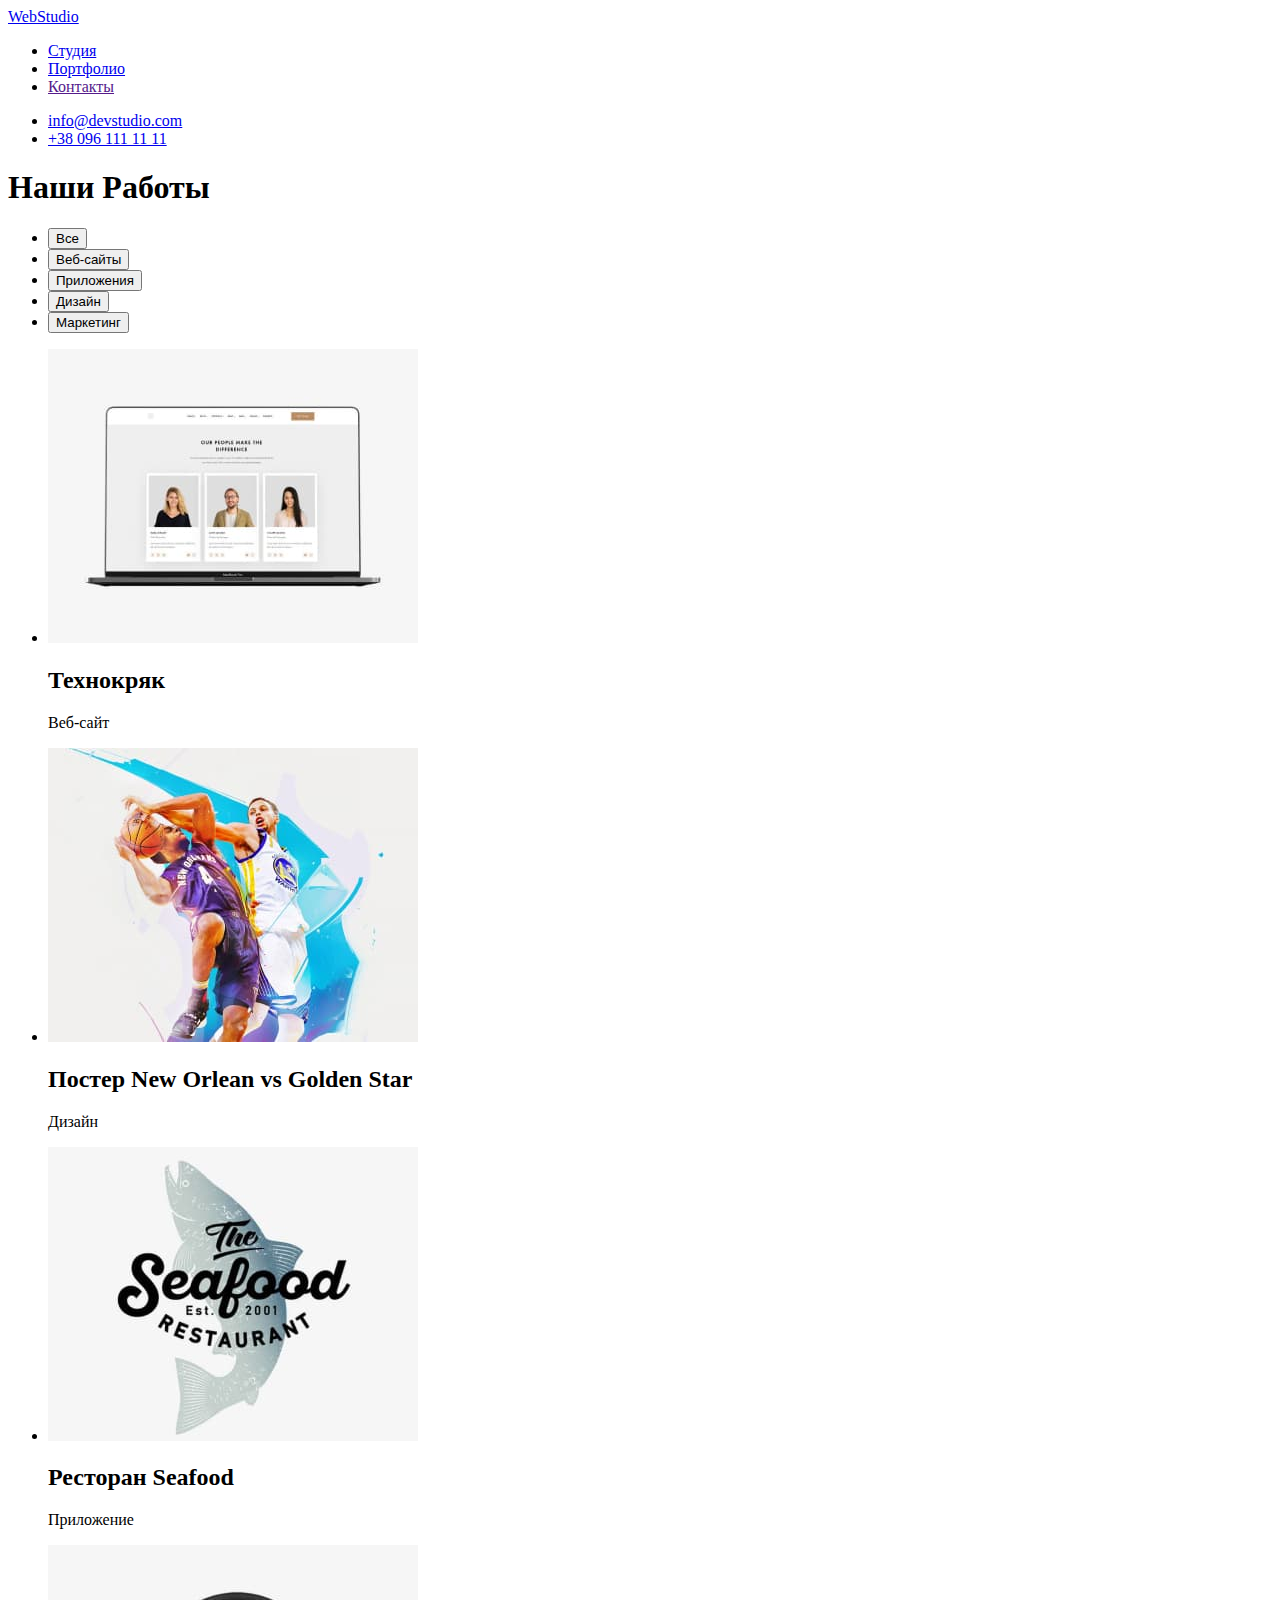
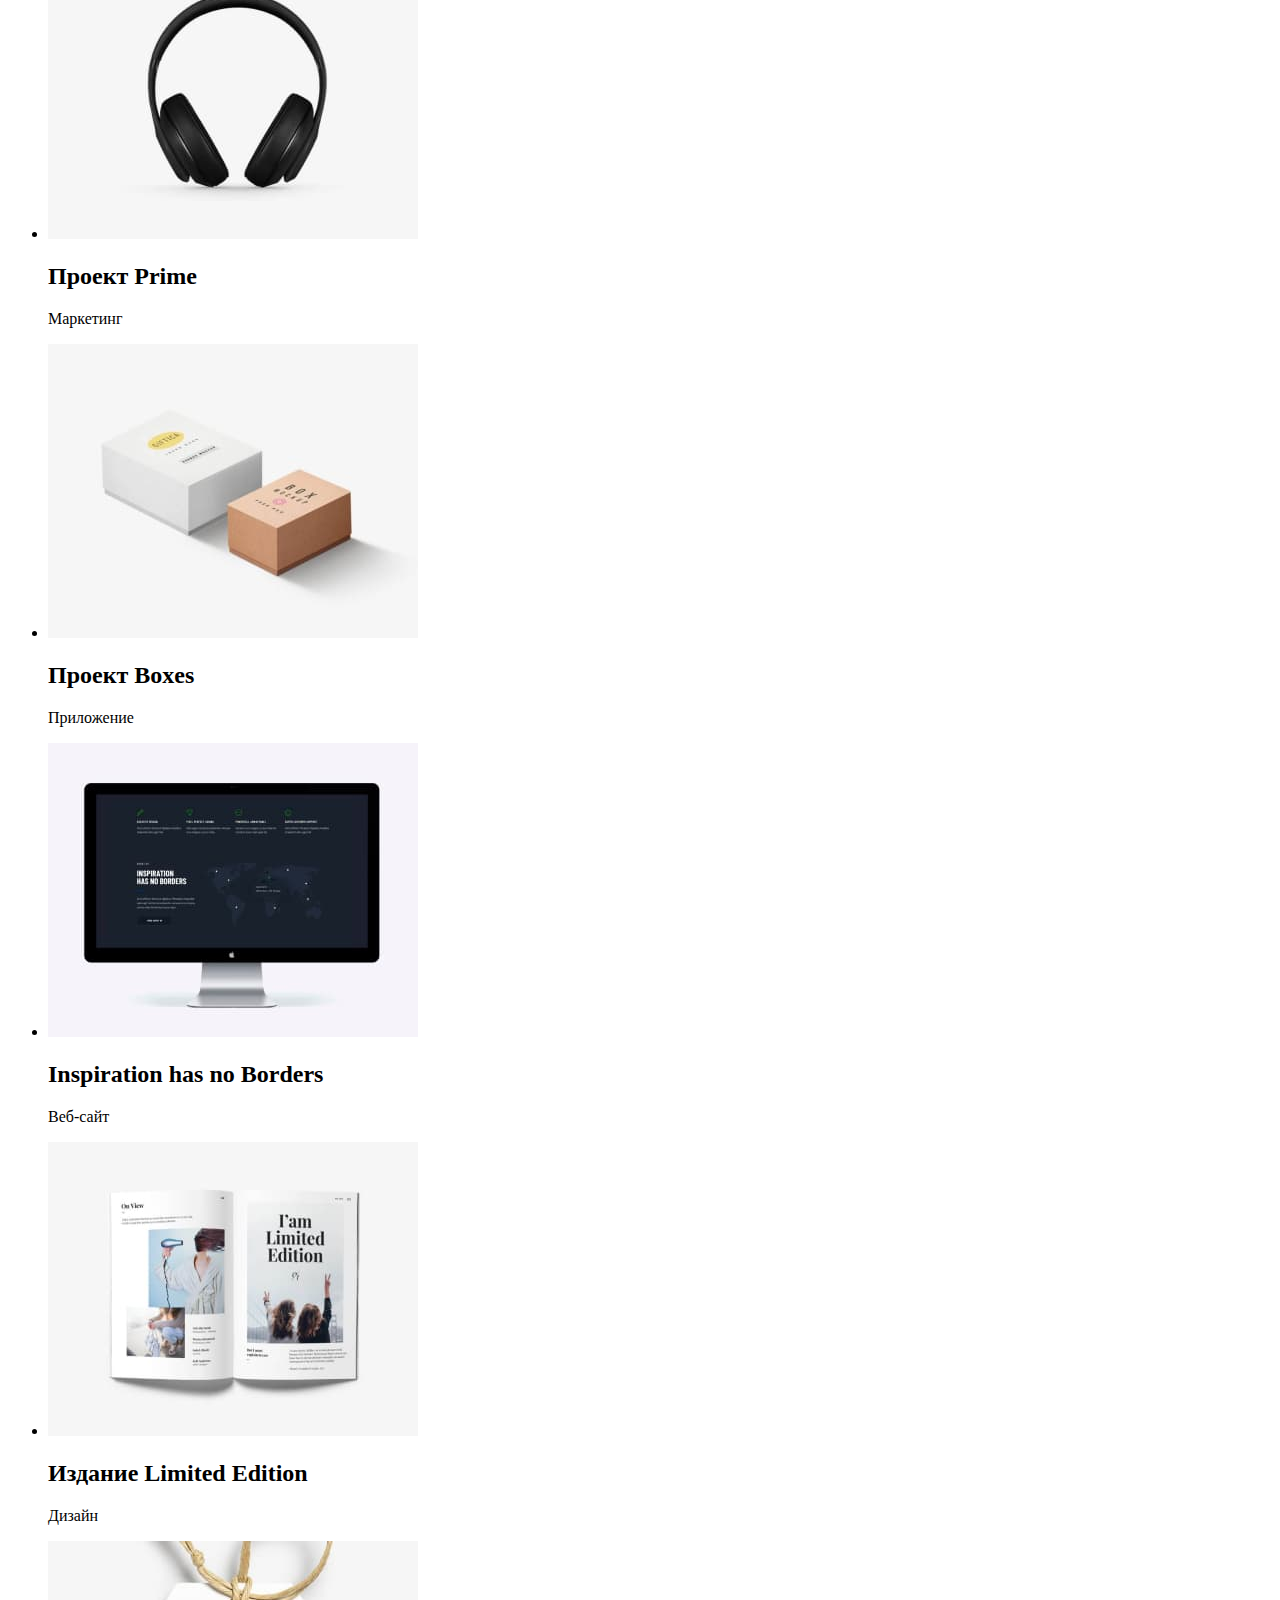
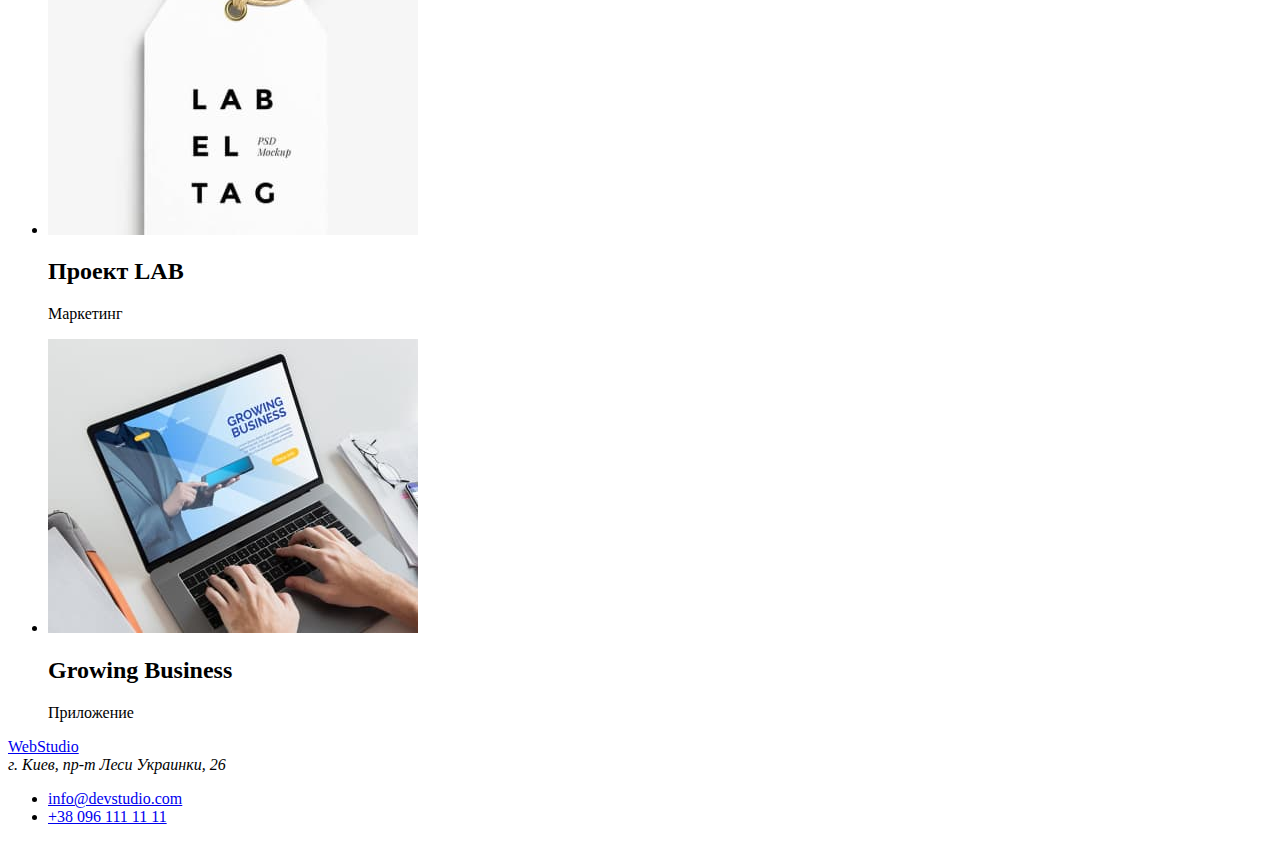
==== portfolio.html @ 9149e4f0 "Добавление изображений и разметка портфолио" ====
<!DOCTYPE html>
<html lang="en">
<head>
    <meta charset="UTF-8">
    <meta http-equiv="X-UA-Compatible" content="IE=edge">
    <meta name="viewport" content="width=device-width, initial-scale=1.0">
    <title>Portfolio</title>
</head>
<body>
    <!--Header-->
    <header>
        <nav>
            <a href="./index.html">WebStudio</a>
            <ul>
                <li><a href="./index.html">Студия</a></li>
                <li><a href="./portfolio.html">Портфолио</a></li>
                <li><a href="">Контакты</a></li>
            </ul>
        </nav>
        <ul>
            <li><a href="mailto:info@devstudio.com">info@devstudio.com</a></li>
            <li><a href="tel:+380961111111">+38 096 111 11 11</a></li>
        </ul>
    </header>
    <main>
        <section>
            <h1>Наши Работы</h1>
            <ul>
                <li><button type="button">Все</button></li>
                <li><button type="button">Веб-сайты</button></li>
                <li><button type="button">Приложения</button></li>
                <li><button type="button">Дизайн</button></li>
                <li><button type="button">Маркетинг</button></li>
            </ul>

            <ul>
                <li>
                    <img src="./images/img-1.jpg" alt="Технокряк">
                    <h2>Технокряк</h2>
                    <p>Веб-сайт</p>
                </li>
                <li>
                    <img src="./images/img-2.jpg" alt="Постер New Orlean">
                    <h2>Постер New Orlean vs Golden Star</h2>
                    <p>Дизайн</p>
                </li>
                <li>
                    <img src="./images/img-3.jpg" alt="Ресторан Seafood">
                    <h2>Ресторан Seafood</h2>
                    <p>Приложение</p>
                </li>
                <li>
                    <img src="./images/img-4.jpg" alt="Проект Prime">
                    <h2>Проект Prime</h2>
                    <p>Маркетинг</p>
                </li>
                <li>
                    <img src="./images/img-5.jpg" alt="Проект Boxes">
                    <h2>Проект Boxes</h2>
                    <p>Приложение</p>
                </li>
                <li>
                    <img src="./images/img-6.jpg" alt="Inspiration has no Borders">
                    <h2>Inspiration has no Borders</h2>
                    <p>Веб-сайт</p>
                </li>
                <li>
                    <img src="./images/img-7.jpg" alt="Издание Limited Edition">
                    <h2>Издание Limited Edition</h2>
                    <p>Дизайн</p>
                </li>
                <li>
                    <img src="./images/img-8.jpg" alt="Проект LAB">
                    <h2>Проект LAB</h2>
                    <p>Маркетинг</p>
                </li>
                <li>
                    <img src="./images/img-9.jpg" alt="Growing Business">
                    <h2>Growing Business</h2>
                    <p>Приложение</p>
                </li>
            </ul>
        </section>
    </main>

    <!--Footer-->
    <footer>
        <a href="./">WebStudio</a>
        <address>г. Киев, пр-т Леси Украинки, 26</address>
        <ul>
            <li><a href="mailto:info@devstudio.com">info@devstudio.com</a></li>
            <li><a href="tel:+380961111111">+38 096 111 11 11</a></li>
        </ul>
    </footer>
</body>
</html>
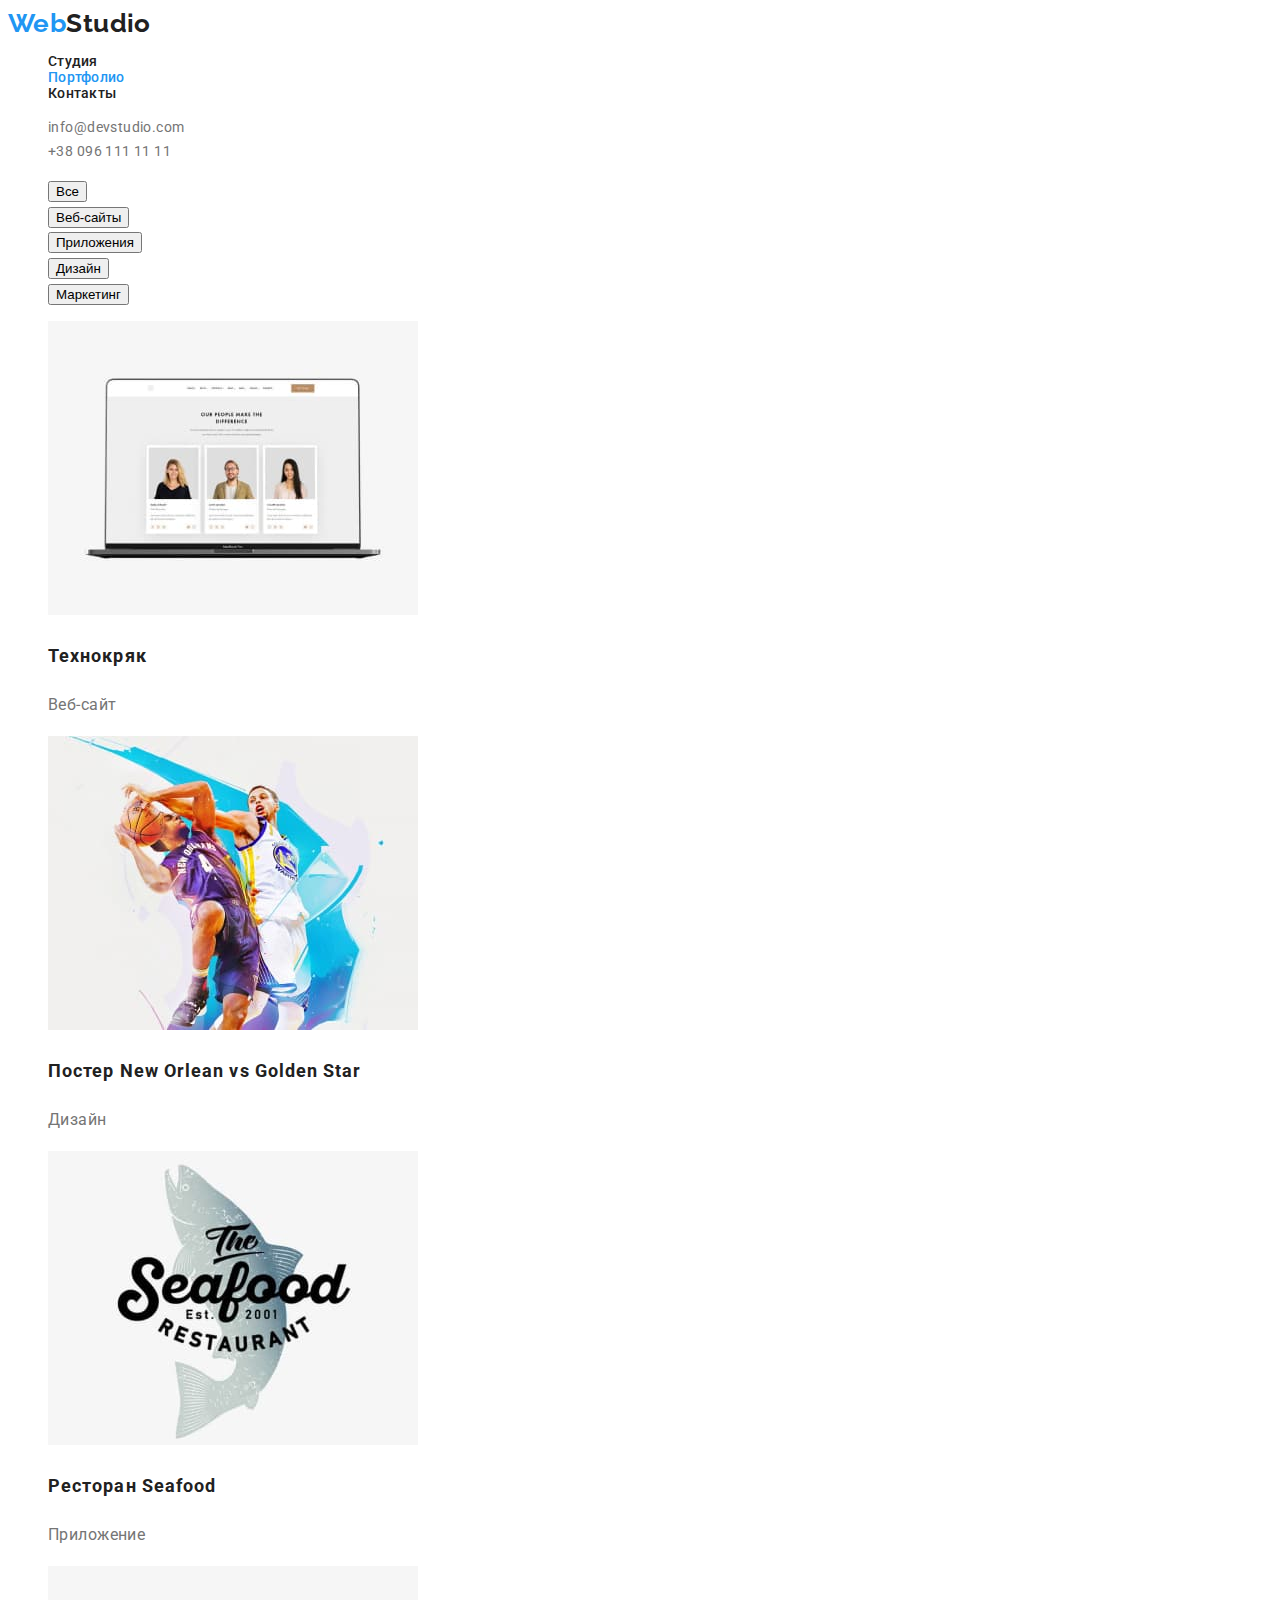
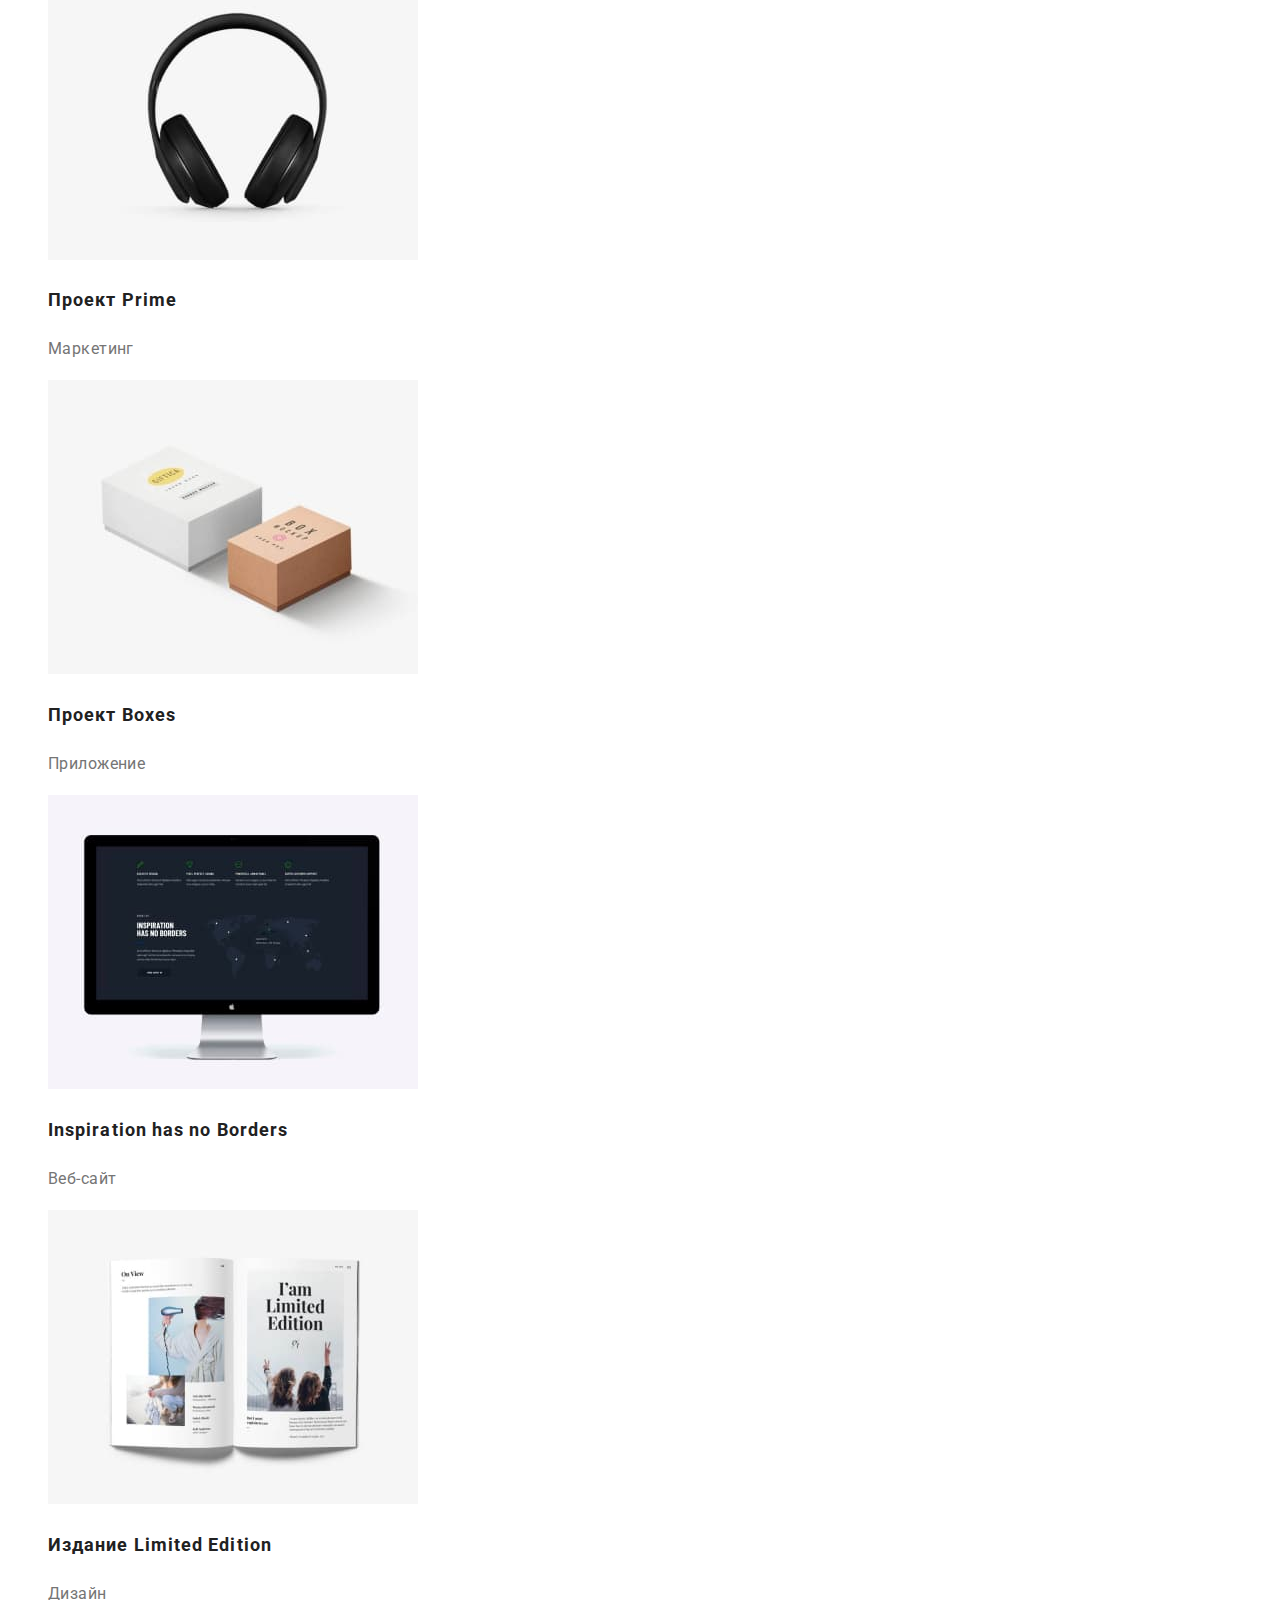
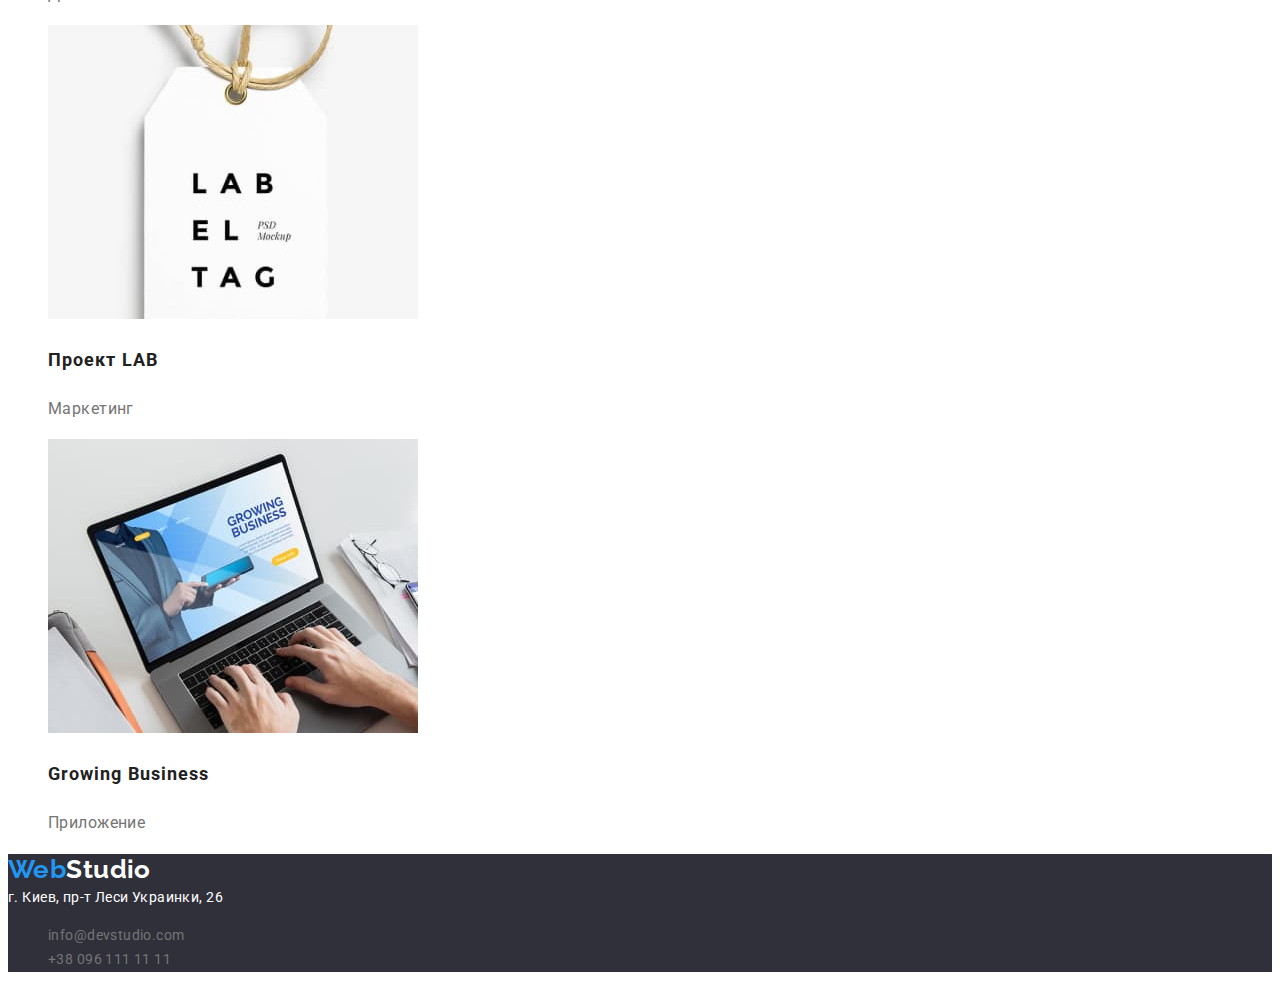
==== commit a37a1b0f: "Стилизация страниц" ====
--- a/portfolio.html
+++ b/portfolio.html
@@ -4,92 +4,117 @@
     <meta charset="UTF-8">
     <meta http-equiv="X-UA-Compatible" content="IE=edge">
     <meta name="viewport" content="width=device-width, initial-scale=1.0">
+    <link rel="preconnect" href="https://fonts.gstatic.com">
+    <link href="https://fonts.googleapis.com/css2?family=Raleway:wght@700&family=Roboto:wght@400;500;700;900&display=swap"
+        rel="stylesheet">
+    <link rel="stylesheet" href="https://cdnjs.cloudflare.com/ajax/libs/modern-normalize/0.2.0/modern-normalize.min.css"
+        integrity="sha512-sqIVMkf5f8XGYI/UZYGs7wODxlUeoj9JknataPfUwtvrSKWMHrMXGZ7Evb6nabFYJQG15vFFyALe6r0nWCD1Ug=="
+        crossorigin="anonymous" />
+    <link rel="stylesheet" href="./css/styles.css">
     <title>Portfolio</title>
 </head>
 <body>
     <!--Header-->
     <header>
         <nav>
-            <a href="./index.html">WebStudio</a>
-            <ul>
-                <li><a href="./index.html">Студия</a></li>
-                <li><a href="./portfolio.html">Портфолио</a></li>
-                <li><a href="">Контакты</a></li>
+            <a class="logo" href="./index.html"><span class="text-logo">Web</span>Studio</a>
+            <ul class="nav-list list">
+                <li><a class="link" href="./index.html">Студия</a></li>
+                <li><a class="link current-page" href="./portfolio.html">Портфолио</a></li>
+                <li><a class="link" href="">Контакты</a></li>
             </ul>
         </nav>
-        <ul>
-            <li><a href="mailto:info@devstudio.com">info@devstudio.com</a></li>
-            <li><a href="tel:+380961111111">+38 096 111 11 11</a></li>
+        <ul class="list">
+            <li><a class="link" href="mailto:info@devstudio.com">info@devstudio.com</a></li>
+            <li><a class="link" href="tel:+380961111111">+38 096 111 11 11</a></li>
         </ul>
     </header>
     <main>
-        <section>
-            <h1>Наши Работы</h1>
-            <ul>
-                <li><button type="button">Все</button></li>
-                <li><button type="button">Веб-сайты</button></li>
-                <li><button type="button">Приложения</button></li>
-                <li><button type="button">Дизайн</button></li>
-                <li><button type="button">Маркетинг</button></li>
+        <section class="our-works">
+            <h1 class="visually-hidden">Наши Работы</h1>
+            <ul class="our-works-list list">
+                <li class="our-works-list-item"><button class="our-works-list-item-button" type="button">Все</button></li>
+                <li class="our-works-list-item"><button class="our-works-list-item-button" type="button">Веб-сайты</button></li>
+                <li class="our-works-list-item"><button class="our-works-list-item-button" type="button">Приложения</button></li>
+                <li class="our-works-list-item"><button class="our-works-list-item-button" type="button">Дизайн</button></li>
+                <li class="our-works-list-item"><button class="our-works-list-item-button" type="button">Маркетинг</button></li>
             </ul>
 
-            <ul>
-                <li>
-                    <img src="./images/img-1.jpg" alt="Технокряк">
-                    <h2>Технокряк</h2>
-                    <p>Веб-сайт</p>
+            <ul class="our-works-list-cards list">
+                <li class="our-works-list-cards-item">
+                    <a>
+                        <img src="./images/img-1.jpg" alt="Технокряк">
+                        <h2 class="our-works-list-cards-item-title">Технокряк</h2>
+                        <p class="our-works-list-cards-item-text">Веб-сайт</p>
+                    </a>
                 </li>
                 <li>
-                    <img src="./images/img-2.jpg" alt="Постер New Orlean">
-                    <h2>Постер New Orlean vs Golden Star</h2>
-                    <p>Дизайн</p>
+                    <a>
+                        <img src="./images/img-2.jpg" alt="Постер New Orlean">
+                        <h2 class="our-works-list-cards-item-title">Постер New Orlean vs Golden Star</h2>
+                        <p class="our-works-list-cards-item-text">Дизайн</p>
+                    </a>
                 </li>
                 <li>
-                    <img src="./images/img-3.jpg" alt="Ресторан Seafood">
-                    <h2>Ресторан Seafood</h2>
-                    <p>Приложение</p>
+                    <a>
+                        <img src="./images/img-3.jpg" alt="Ресторан Seafood">
+                        <h2 class="our-works-list-cards-item-title">Ресторан Seafood</h2>
+                        <p class="our-works-list-cards-item-text">Приложение</p>
+                    </a>
                 </li>
                 <li>
-                    <img src="./images/img-4.jpg" alt="Проект Prime">
-                    <h2>Проект Prime</h2>
-                    <p>Маркетинг</p>
+                    <a>
+                        <img src="./images/img-4.jpg" alt="Проект Prime">
+                        <h2 class="our-works-list-cards-item-title">Проект Prime</h2>
+                        <p class="our-works-list-cards-item-text">Маркетинг</p>
+                    </a>
                 </li>
                 <li>
-                    <img src="./images/img-5.jpg" alt="Проект Boxes">
-                    <h2>Проект Boxes</h2>
-                    <p>Приложение</p>
+                    <a>
+                        <img src="./images/img-5.jpg" alt="Проект Boxes">
+                        <h2 class="our-works-list-cards-item-title">Проект Boxes</h2>
+                        <p class="our-works-list-cards-item-text">Приложение</p>
+                    </a>
                 </li>
                 <li>
-                    <img src="./images/img-6.jpg" alt="Inspiration has no Borders">
-                    <h2>Inspiration has no Borders</h2>
-                    <p>Веб-сайт</p>
+                    <a>
+                        <img src="./images/img-6.jpg" alt="Inspiration has no Borders">
+                        <h2 class="our-works-list-cards-item-title">Inspiration has no Borders</h2>
+                        <p class="our-works-list-cards-item-text">Веб-сайт</p>
+                    </a>
                 </li>
                 <li>
-                    <img src="./images/img-7.jpg" alt="Издание Limited Edition">
-                    <h2>Издание Limited Edition</h2>
-                    <p>Дизайн</p>
+                    <a>
+                        <img src="./images/img-7.jpg" alt="Издание Limited Edition">
+                        <h2 class="our-works-list-cards-item-title">Издание Limited Edition</h2>
+                        <p class="our-works-list-cards-item-text">Дизайн</p>
+                    </a>
                 </li>
                 <li>
-                    <img src="./images/img-8.jpg" alt="Проект LAB">
-                    <h2>Проект LAB</h2>
-                    <p>Маркетинг</p>
+                    <a>
+                        <img src="./images/img-8.jpg" alt="Проект LAB">
+                        <h2 class="our-works-list-cards-item-title">Проект LAB</h2>
+                        <p class="our-works-list-cards-item-text">Маркетинг</p>
+                    </a>
                 </li>
                 <li>
-                    <img src="./images/img-9.jpg" alt="Growing Business">
-                    <h2>Growing Business</h2>
-                    <p>Приложение</p>
+                    <a>
+                        <img src="./images/img-9.jpg" alt="Growing Business">
+                        <h2 class="our-works-list-cards-item-title">Growing Business</h2>
+                        <p class="our-works-list-cards-item-text">Приложение</p>
+                    </a>
                 </li>
             </ul>
         </section>
     </main>
 
     <!--Footer-->
-    <footer>
-        <a href="./">WebStudio</a>
-        <address>г. Киев, пр-т Леси Украинки, 26</address>
-        <ul>
-            <li><a href="mailto:info@devstudio.com">info@devstudio.com</a></li>
-            <li><a href="tel:+380961111111">+38 096 111 11 11</a></li>
+    <footer class="footer">
+        <a class="logo dark-bg" href="./index.html"><span class="text-logo">Web</span>Studio</a>
+        <address class="footer-address">г. Киев, пр-т Леси Украинки, 26</address>
+        <ul class="list">
+            <li><a class="link" href="mailto:info@devstudio.com">info@devstudio.com</a></li>
+            <li><a class="link" href="tel:+380961111111">+38 096 111 11 11</a></li>
         </ul>
     </footer>
 </body>
--- a/css/styles.css
+++ b/css/styles.css
@@ -0,0 +1,180 @@
+:root {
+  --main-text-color: #757575;
+  --accent-color: #2196f3;
+  --secondary-text-color: #212121;
+  --primary-white-color: #ffffff;
+  --dark-background-color: #2f303a;
+}
+
+body {
+  font-family: Roboto;
+  font-weight: 400;
+  font-size: 14px;
+  line-height: 1.71;
+  letter-spacing: 0.03em;
+
+  color: var(--main-text-color);
+}
+
+.visually-hidden {
+  position: absolute !important;
+  clip: rect(1px 1px 1px 1px);
+  clip: rect(1px, 1px, 1px, 1px);
+  padding: 0 !important;
+  border: 0 !important;
+  height: 1px !important;
+  width: 1px !important;
+  overflow: hidden;
+}
+
+.link {
+  text-decoration: none;
+  color: inherit;
+}
+
+.link:hover,
+.link:focus {
+  color: var(--accent-color);
+  cursor: pointer;
+}
+
+.list {
+  list-style: none;
+}
+
+.current-page {
+  color: var(--accent-color);
+}
+
+.logo {
+  font-family: Raleway;
+  font-weight: 700;
+  font-size: 26px;
+  line-height: 1.19;
+
+  color: var(--secondary-text-color);
+
+  text-decoration: none;
+}
+
+.text-logo {
+  color: var(--accent-color);
+}
+
+.nav-list {
+  font-weight: 500;
+  font-size: 14px;
+  line-height: 1.14;
+  letter-spacing: 0.02em;
+
+  color: var(--secondary-text-color);
+}
+
+.hero {
+  background-color: var(--dark-background-color);
+}
+
+.hero-title {
+  font-weight: 900;
+  font-size: 44px;
+  line-height: 1.36;
+
+  text-align: center;
+  letter-spacing: 0.06em;
+  text-transform: uppercase;
+
+  color: var(--primary-white-color);
+}
+
+.hero-button {
+  font-weight: 700;
+  font-size: 16px;
+  line-height: 1.87;
+
+  color: var(--primary-white-color);
+  background-color: var(--accent-color);
+}
+
+.features-title {
+  font-weight: 700;
+  font-size: 14px;
+  line-height: 1.14;
+  text-transform: uppercase;
+
+  color: var(--secondary-text-color);
+}
+
+.occupation-title {
+  font-weight: 700;
+  font-size: 36px;
+  line-height: 1.167;
+  text-align: center;
+
+  color: var(--secondary-text-color);
+}
+
+.team-title {
+  font-weight: 700;
+  font-size: 36px;
+  line-height: 1.167;
+  text-align: center;
+
+  color: var(--secondary-text-color);
+}
+
+.team-list-item-title {
+  font-weight: 500;
+  font-size: 16px;
+  line-height: 1.19;
+
+  color: var(--secondary-text-color);
+}
+
+.team-list-item-text {
+  font-size: 16px;
+  line-height: 1.18;
+}
+
+.footer {
+  background-color: var(--dark-background-color);
+}
+
+.footer-address {
+  font-style: normal;
+  color: var(--primary-white-color);
+}
+
+.dark-bg {
+  color: var(--primary-white-color);
+}
+
+/* Potrfolio */
+
+.our-works-list-item {
+  font-weight: 500;
+  font-size: 16px;
+  line-height: 1.62;
+
+  color: var(--secondary-text-color);
+}
+
+.our-works-list-item-button:hover,
+.our-works-list-item-button:focus {
+  background-color: var(--accent-color);
+  color: var(--primary-white-color);
+  cursor: pointer;
+}
+
+.our-works-list-cards-item-title {
+  font-weight: 700;
+  font-size: 18px;
+  line-height: 2;
+  letter-spacing: 0.06em;
+
+  color: var(--secondary-text-color);
+}
+
+.our-works-list-cards-item-text {
+  font-size: 16px;
+  line-height: 1.87;
+}
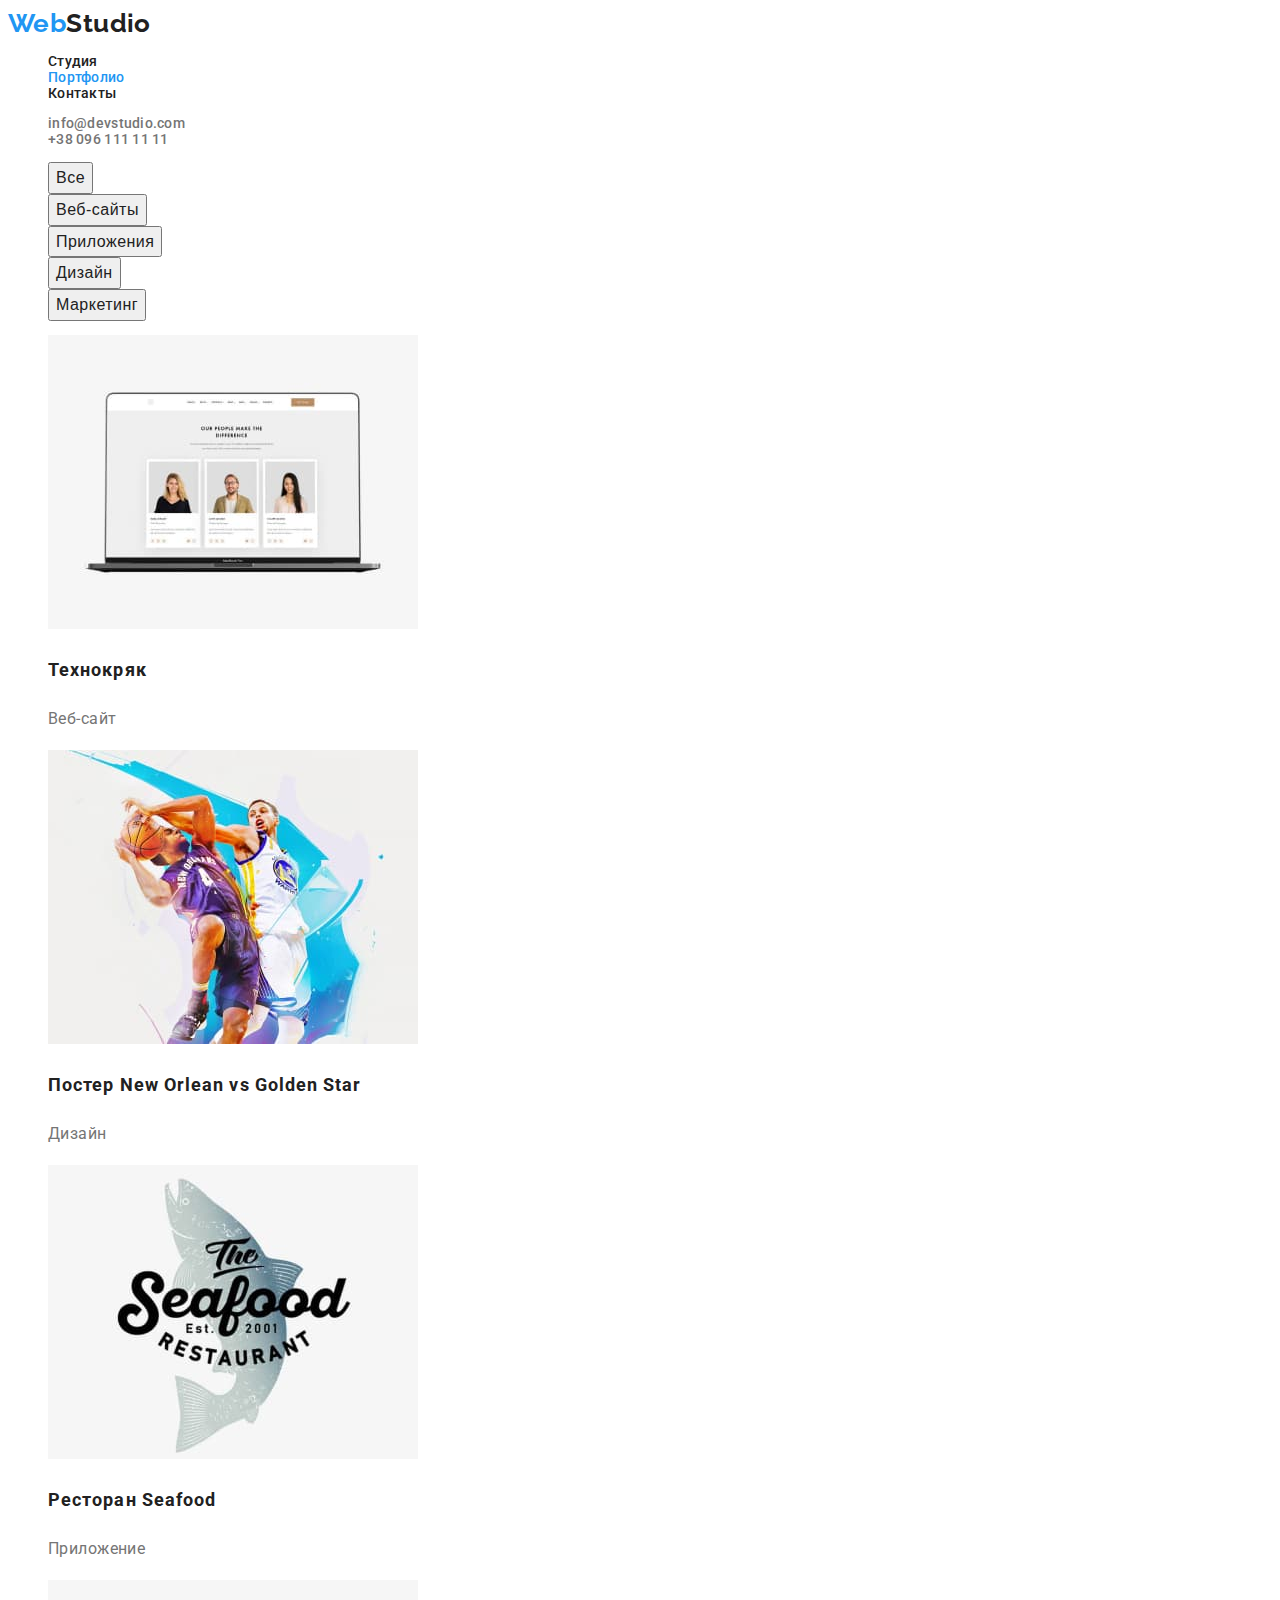
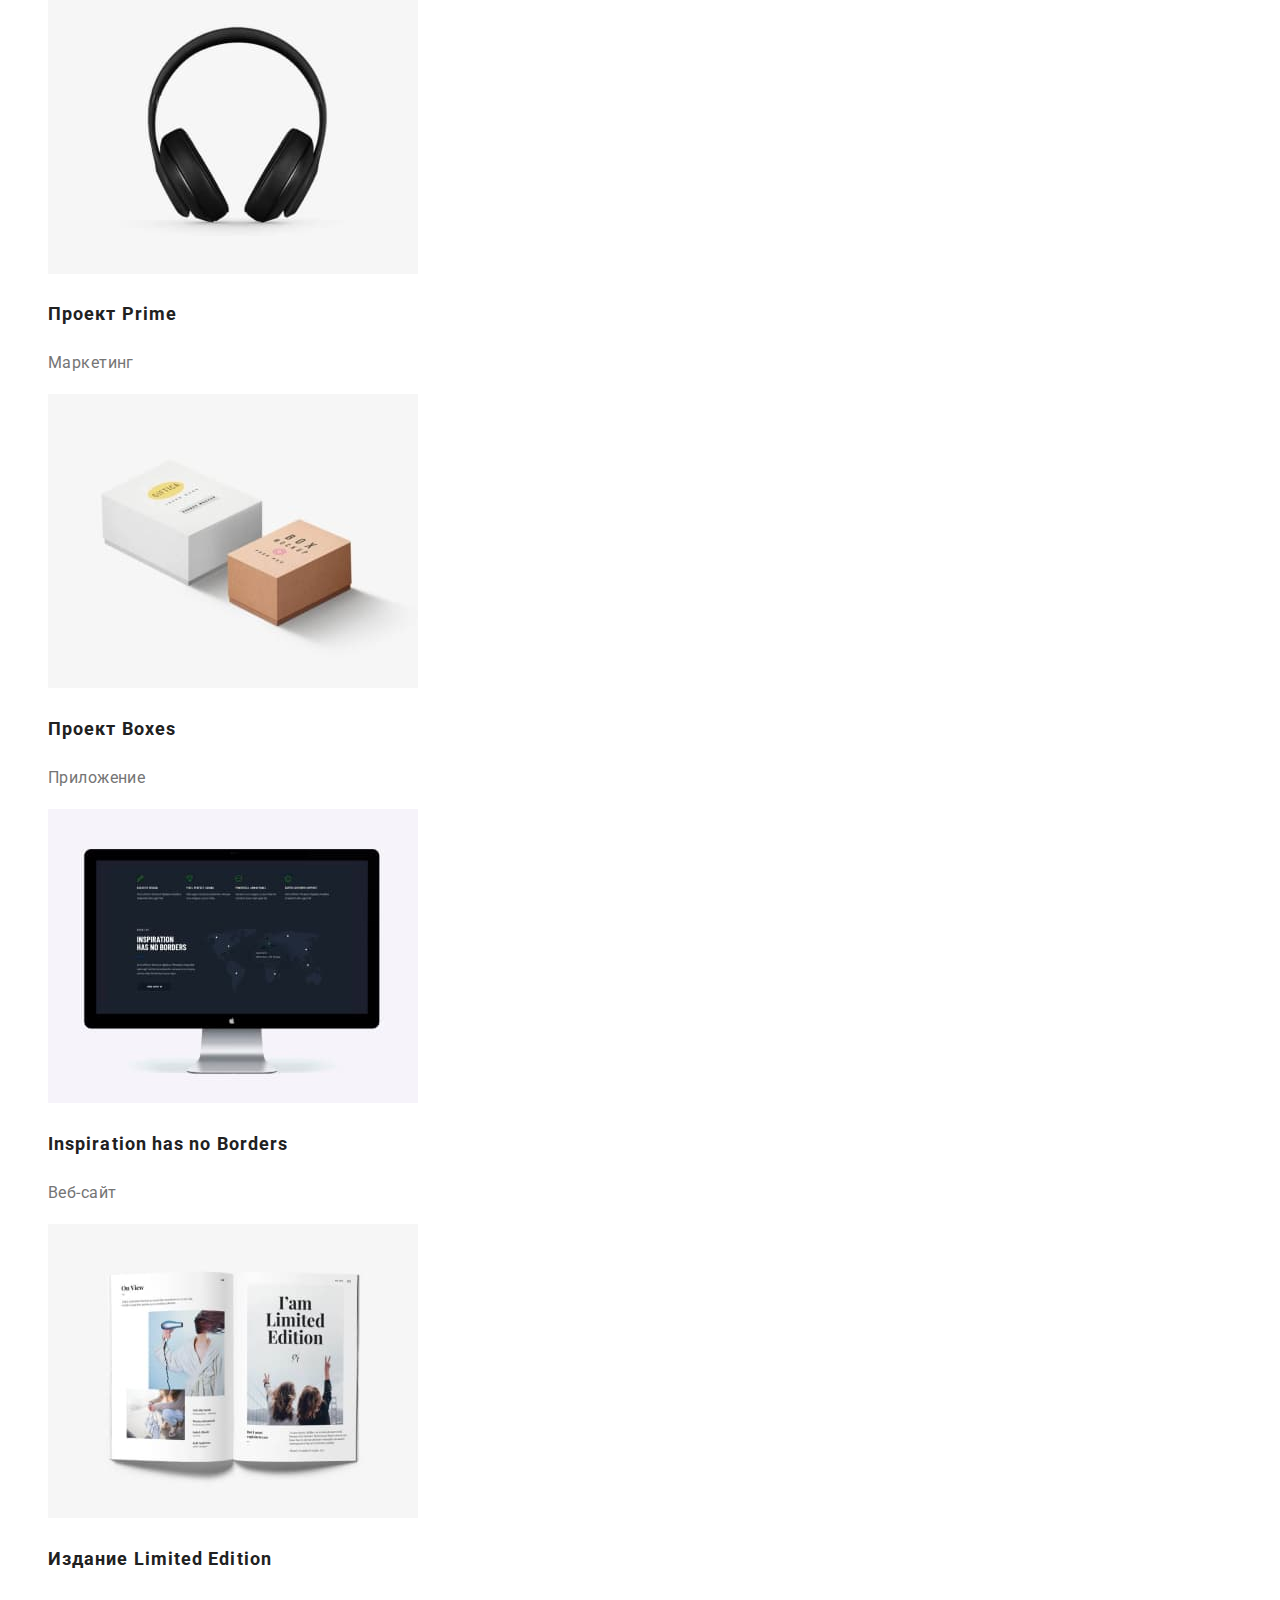
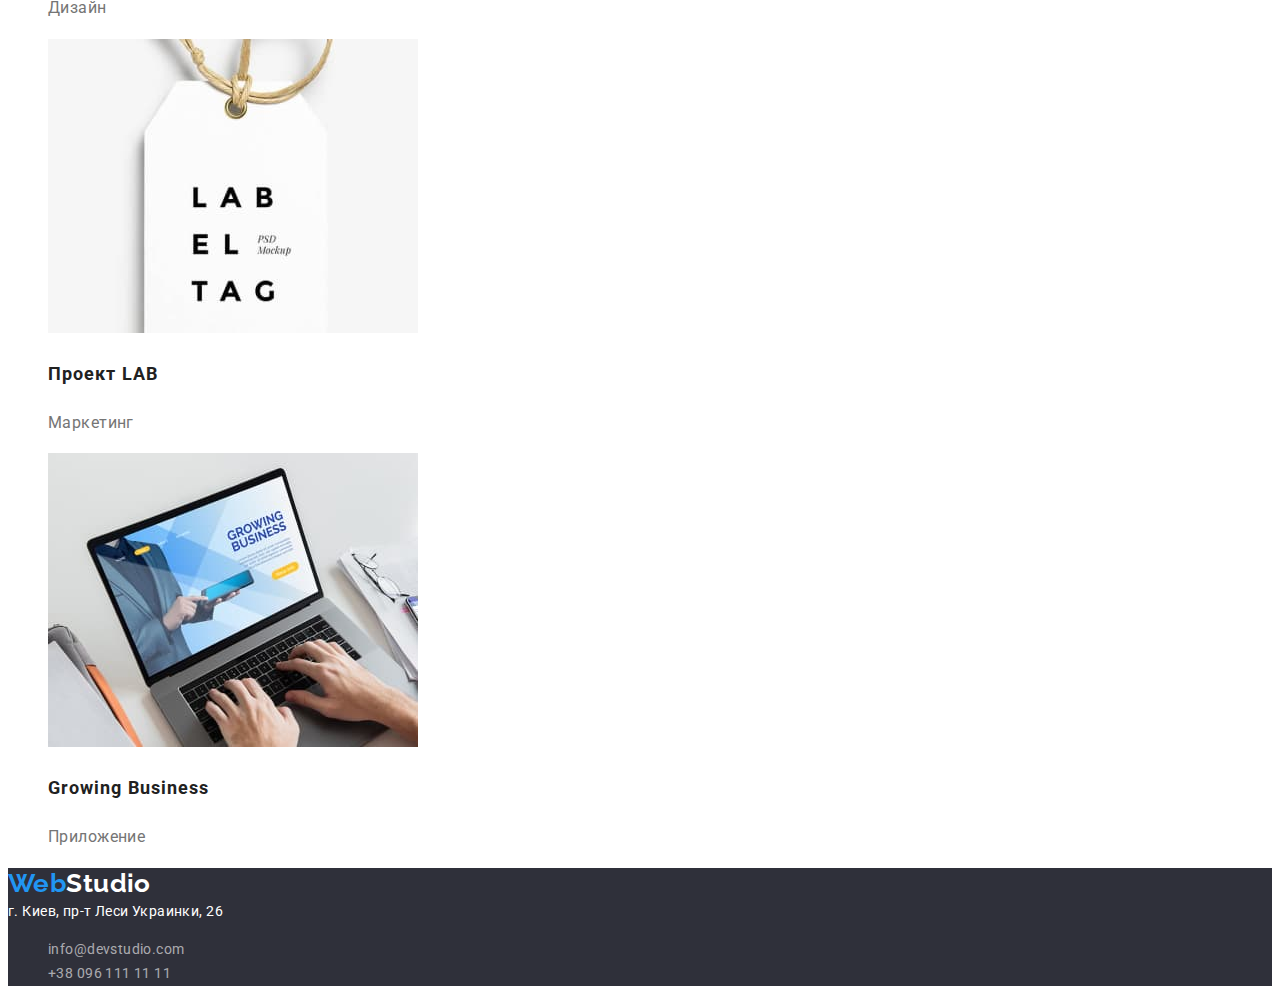
==== commit a1842035: "Правки в стилизации текста" ====
--- a/portfolio.html
+++ b/portfolio.html
@@ -4,12 +4,12 @@
     <meta charset="UTF-8">
     <meta http-equiv="X-UA-Compatible" content="IE=edge">
     <meta name="viewport" content="width=device-width, initial-scale=1.0">
+    <link rel="stylesheet" href="https://cdnjs.cloudflare.com/ajax/libs/modern-normalize/0.2.0/modern-normalize.min.css"
+        integrity="sha512-sqIVMkf5f8XGYI/UZYGs7wODxlUeoj9JknataPfUwtvrSKWMHrMXGZ7Evb6nabFYJQG15vFFyALe6r0nWCD1Ug=="
+        crossorigin="anonymous" />
     <link rel="preconnect" href="https://fonts.gstatic.com">
     <link href="https://fonts.googleapis.com/css2?family=Raleway:wght@700&family=Roboto:wght@400;500;700;900&display=swap"
         rel="stylesheet">
-    <link rel="stylesheet" href="https://cdnjs.cloudflare.com/ajax/libs/modern-normalize/0.2.0/modern-normalize.min.css"
-        integrity="sha512-sqIVMkf5f8XGYI/UZYGs7wODxlUeoj9JknataPfUwtvrSKWMHrMXGZ7Evb6nabFYJQG15vFFyALe6r0nWCD1Ug=="
-        crossorigin="anonymous" />
     <link rel="stylesheet" href="./css/styles.css">
     <title>Portfolio</title>
 </head>
@@ -24,11 +24,13 @@
                 <li><a class="link" href="">Контакты</a></li>
             </ul>
         </nav>
-        <ul class="list">
+        <ul class="list contact-list">
             <li><a class="link" href="mailto:info@devstudio.com">info@devstudio.com</a></li>
             <li><a class="link" href="tel:+380961111111">+38 096 111 11 11</a></li>
         </ul>
     </header>
+    
+    <!-- Our works -->
     <main>
         <section class="our-works">
             <h1 class="visually-hidden">Наши Работы</h1>
@@ -112,7 +114,7 @@
     <footer class="footer">
         <a class="logo dark-bg" href="./index.html"><span class="text-logo">Web</span>Studio</a>
         <address class="footer-address">г. Киев, пр-т Леси Украинки, 26</address>
-        <ul class="list">
+        <ul class="list footer-contact-list">
             <li><a class="link" href="mailto:info@devstudio.com">info@devstudio.com</a></li>
             <li><a class="link" href="tel:+380961111111">+38 096 111 11 11</a></li>
         </ul>
--- a/css/styles.css
+++ b/css/styles.css
@@ -7,7 +7,7 @@
 }
 
 body {
-  font-family: Roboto;
+  font-family: "Roboto", sans-serif;
   font-weight: 400;
   font-size: 14px;
   line-height: 1.71;
@@ -35,7 +35,6 @@
 .link:hover,
 .link:focus {
   color: var(--accent-color);
-  cursor: pointer;
 }
 
 .list {
@@ -47,7 +46,7 @@
 }
 
 .logo {
-  font-family: Raleway;
+  font-family: "Raleway", sans-serif;
   font-weight: 700;
   font-size: 26px;
   line-height: 1.19;
@@ -70,6 +69,13 @@
   color: var(--secondary-text-color);
 }
 
+.contact-list {
+  font-weight: 500;
+  font-size: 14px;
+  line-height: 1.14;
+  letter-spacing: 0.02em;
+}
+
 .hero {
   background-color: var(--dark-background-color);
 }
@@ -90,6 +96,7 @@
   font-weight: 700;
   font-size: 16px;
   line-height: 1.87;
+  letter-spacing: 0.06em;
 
   color: var(--primary-white-color);
   background-color: var(--accent-color);
@@ -148,12 +155,17 @@
   color: var(--primary-white-color);
 }
 
+.footer-contact-list {
+  color: rgba(255, 255, 255, 0.6);
+}
+
 /* Potrfolio */
 
-.our-works-list-item {
+.our-works-list-item button {
   font-weight: 500;
   font-size: 16px;
   line-height: 1.62;
+  letter-spacing: 0.03em;
 
   color: var(--secondary-text-color);
 }
